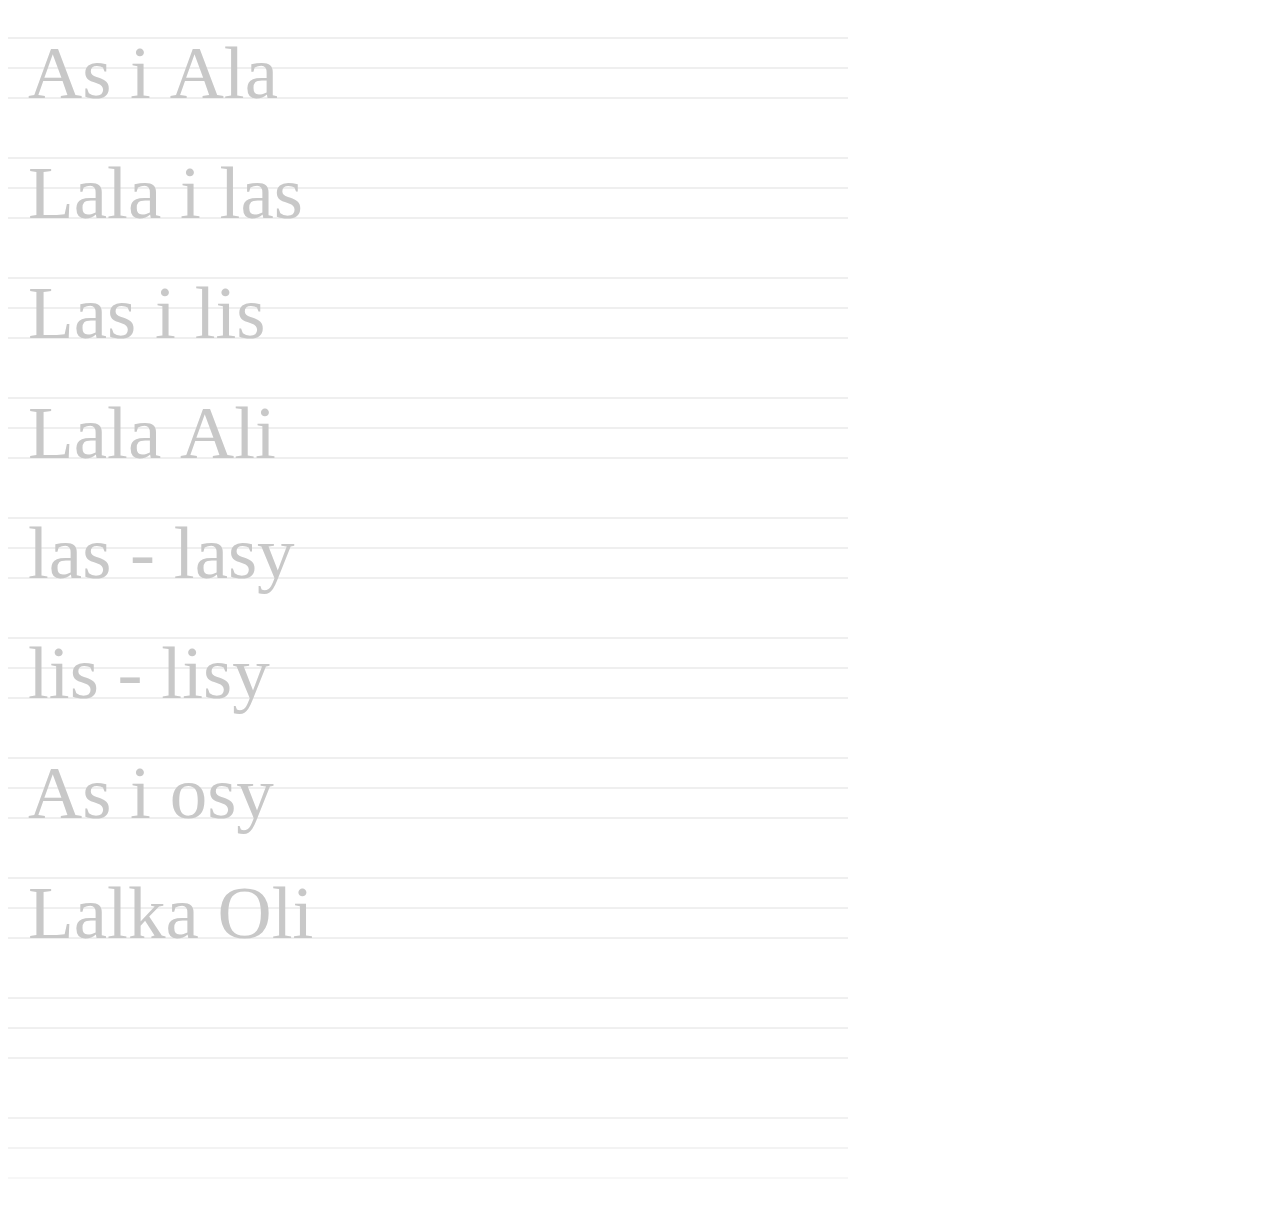
==== text.html @ b7d18dde "External text.txt as the text source" ====
<!DOCTYPE html>
<html lang="en">
    <head>
        <meta charset="utf8">
        <title>School Text Printing</title>
        <link type="text/css" href="styles/default.css">
    </head>
    <body onload="main()">
        <canvas id="myBoard"></canvas>
        <script type="text/javascript" src="js/lines.js"></script>
    </body>
</html>
---- styles/default.css ----
#myBoard {
  border: 1px solid #000000;
}
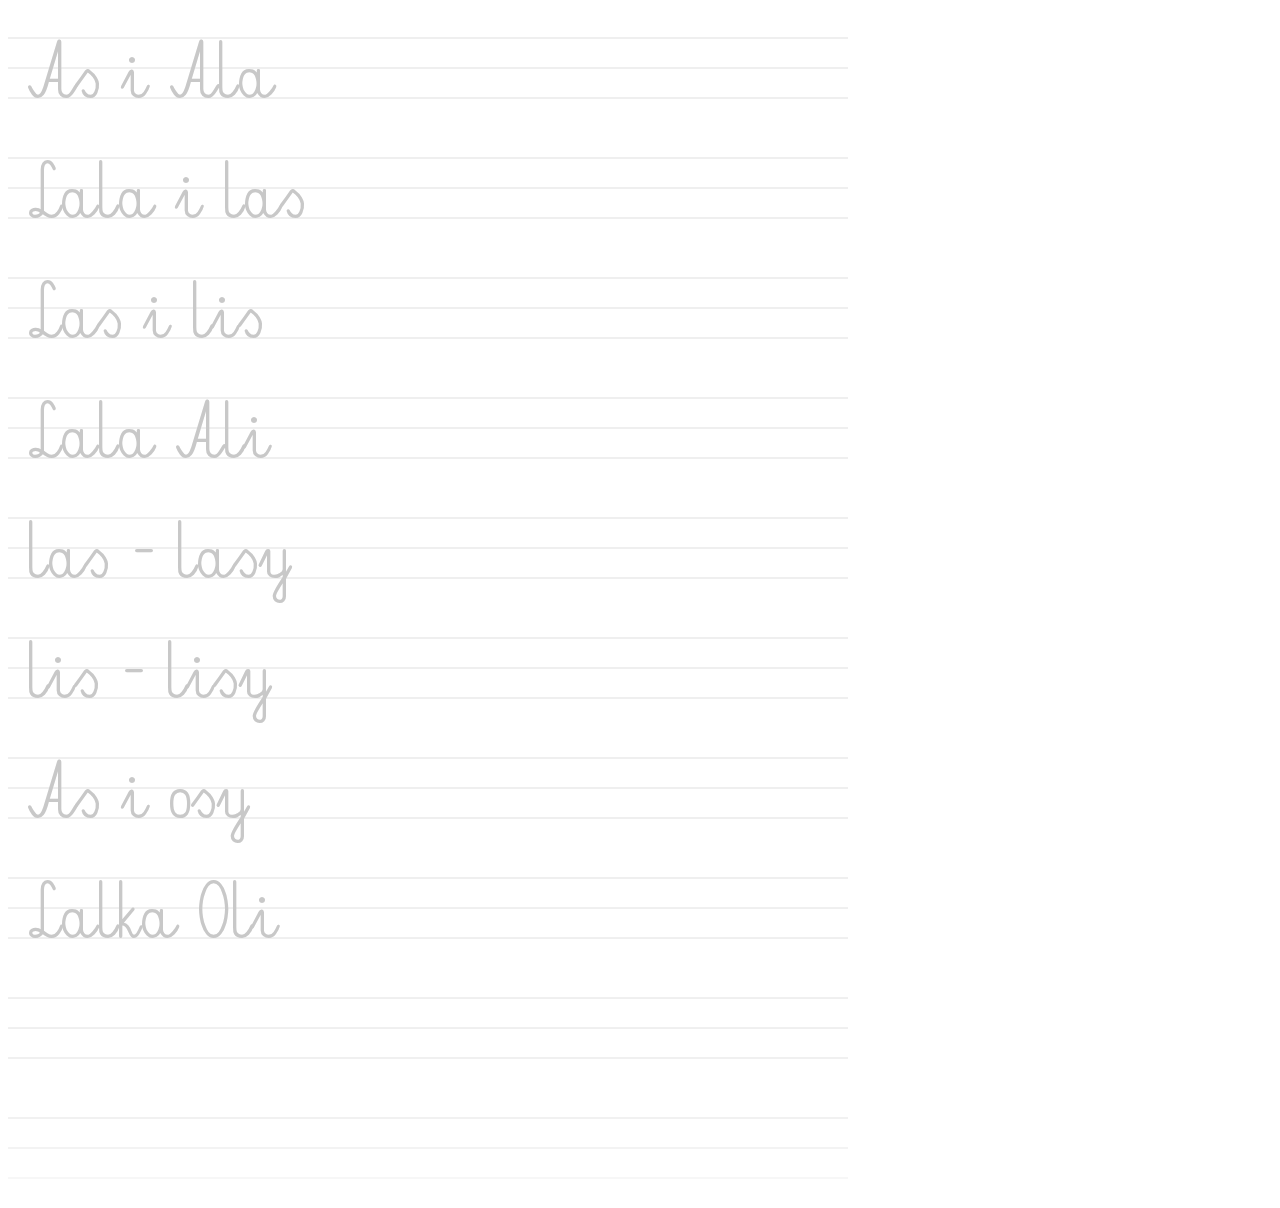
==== commit bc34c3f5: "Font resource and font loading added" ====
--- a/text.html
+++ b/text.html
@@ -3,7 +3,8 @@
     <head>
         <meta charset="utf8">
         <title>School Text Printing</title>
-        <link type="text/css" href="styles/default.css">
+        <link rel="preload" as="font" href="fonts/Elementarz2.ttf" type="font/ttf" crossorigin="anonymous">
+        <link rel="stylesheet" type="text/css" href="styles/default.css">
     </head>
     <body onload="main()">
         <canvas id="myBoard"></canvas>
--- a/styles/default.css
+++ b/styles/default.css
@@ -1,3 +1,8 @@
 #myBoard {
-  border: 1px solid #000000;
+  border: 0px solid #000000;
 }
+
+@font-face {
+  font-family: schoolFont;
+  src: url(../fonts/Elementarz2.ttf);
+}
